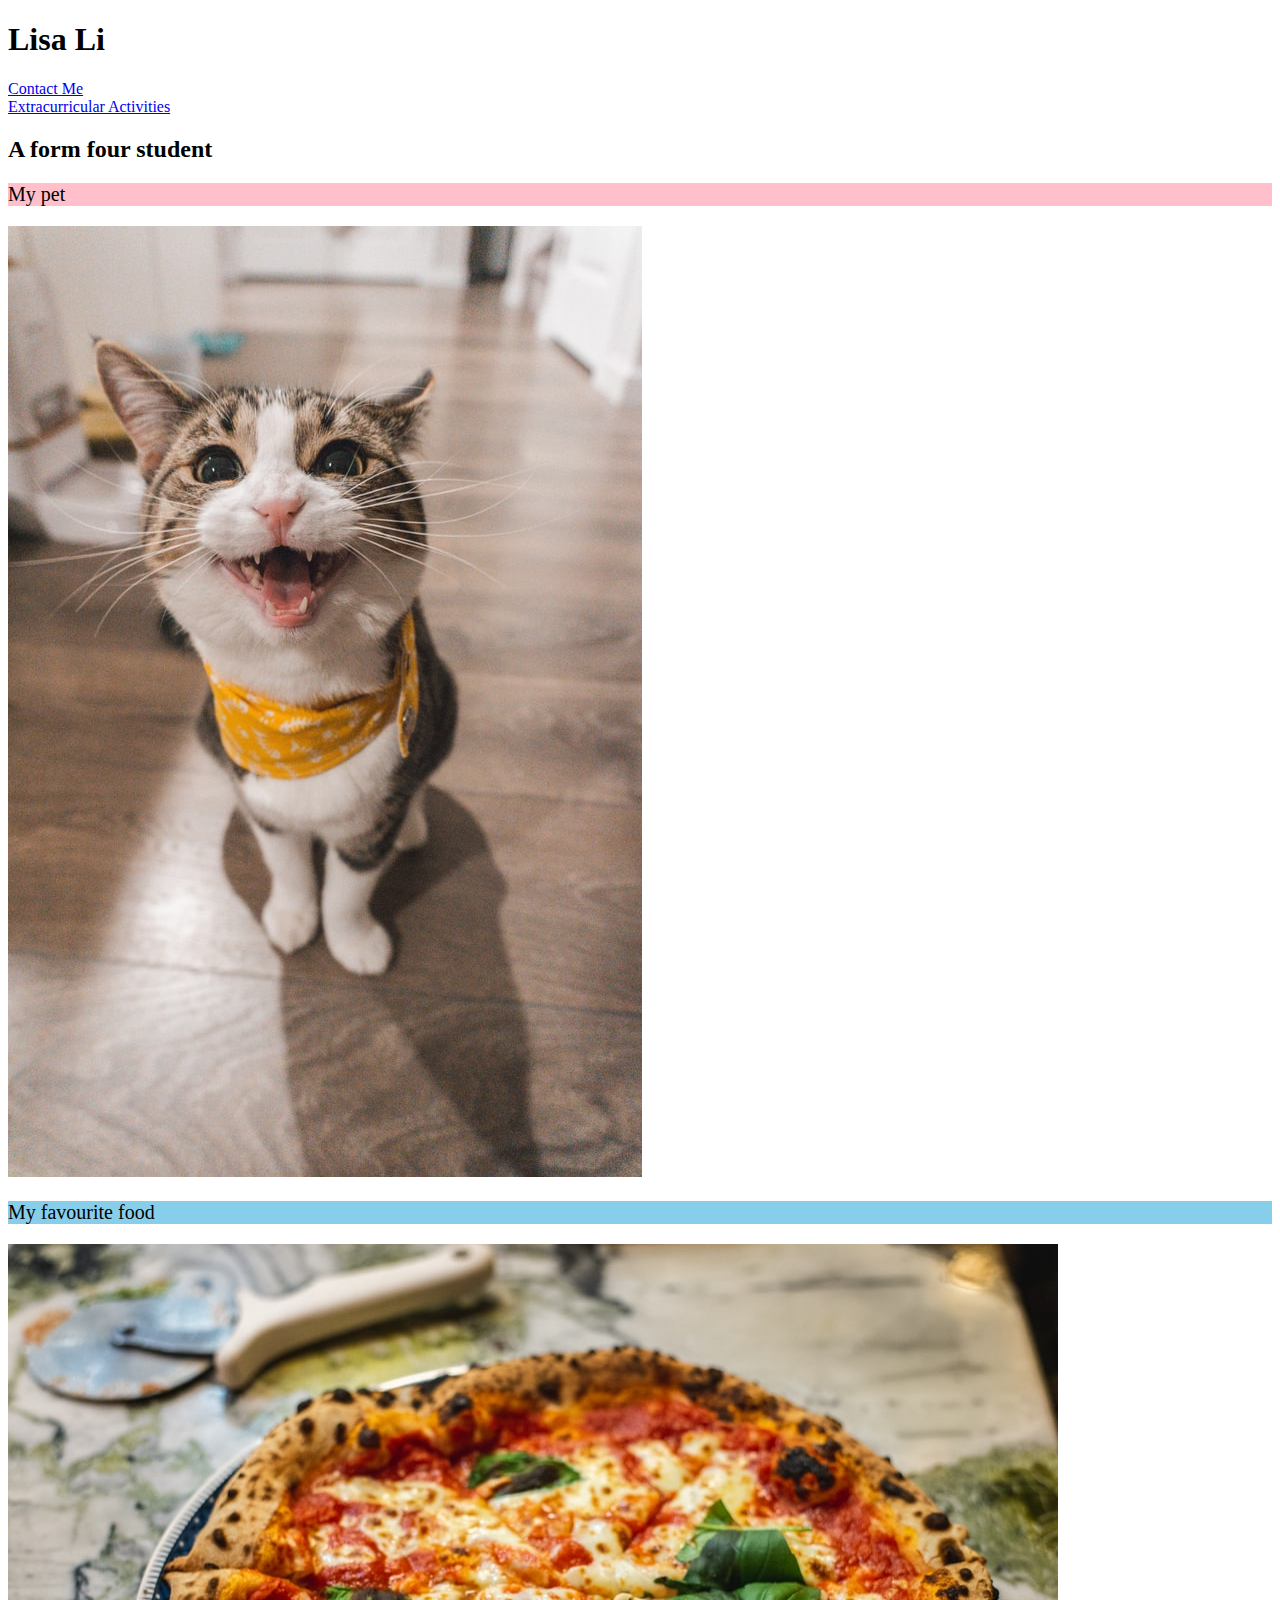
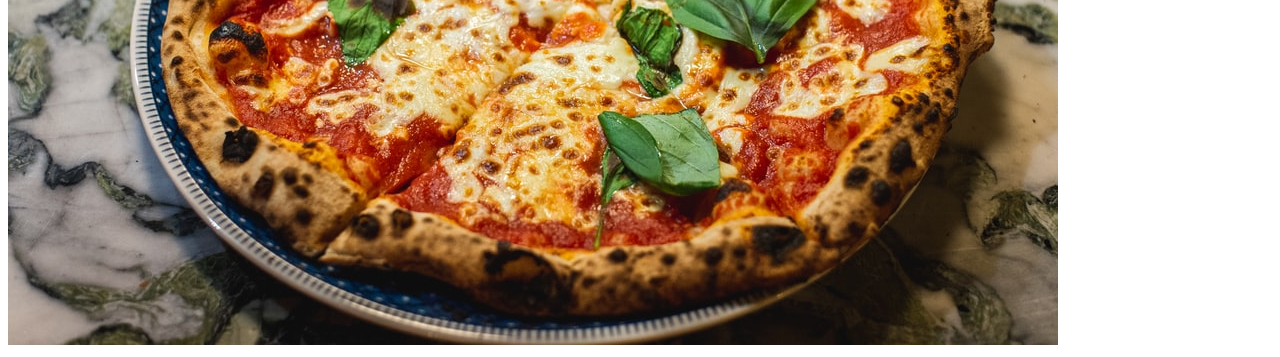
==== F4A27LisaLi/index.html @ 2c1d2cdb "Add files via upload" ====
<!doctype html>
<html>
<head>
<meta charset="utf-8">
<title>Index</title>
</head>
 
<body>
	<h1>Lisa Li</h1>
	<a href="contactme.html">Contact Me</a> 
	<br>
	<a href="extracurricular.html">Extracurricular Activities</a>
	<h2>A form four student</h2>
	<p style="background-color: pink; font-size: 20px">My pet</p>
	<img src="image/cat.jpg">
	<p style="background-color: skyblue; font-size: 20px">My favourite food</p> 
	<img src="image/pizza.jpg"/>
</body>
	
</html>
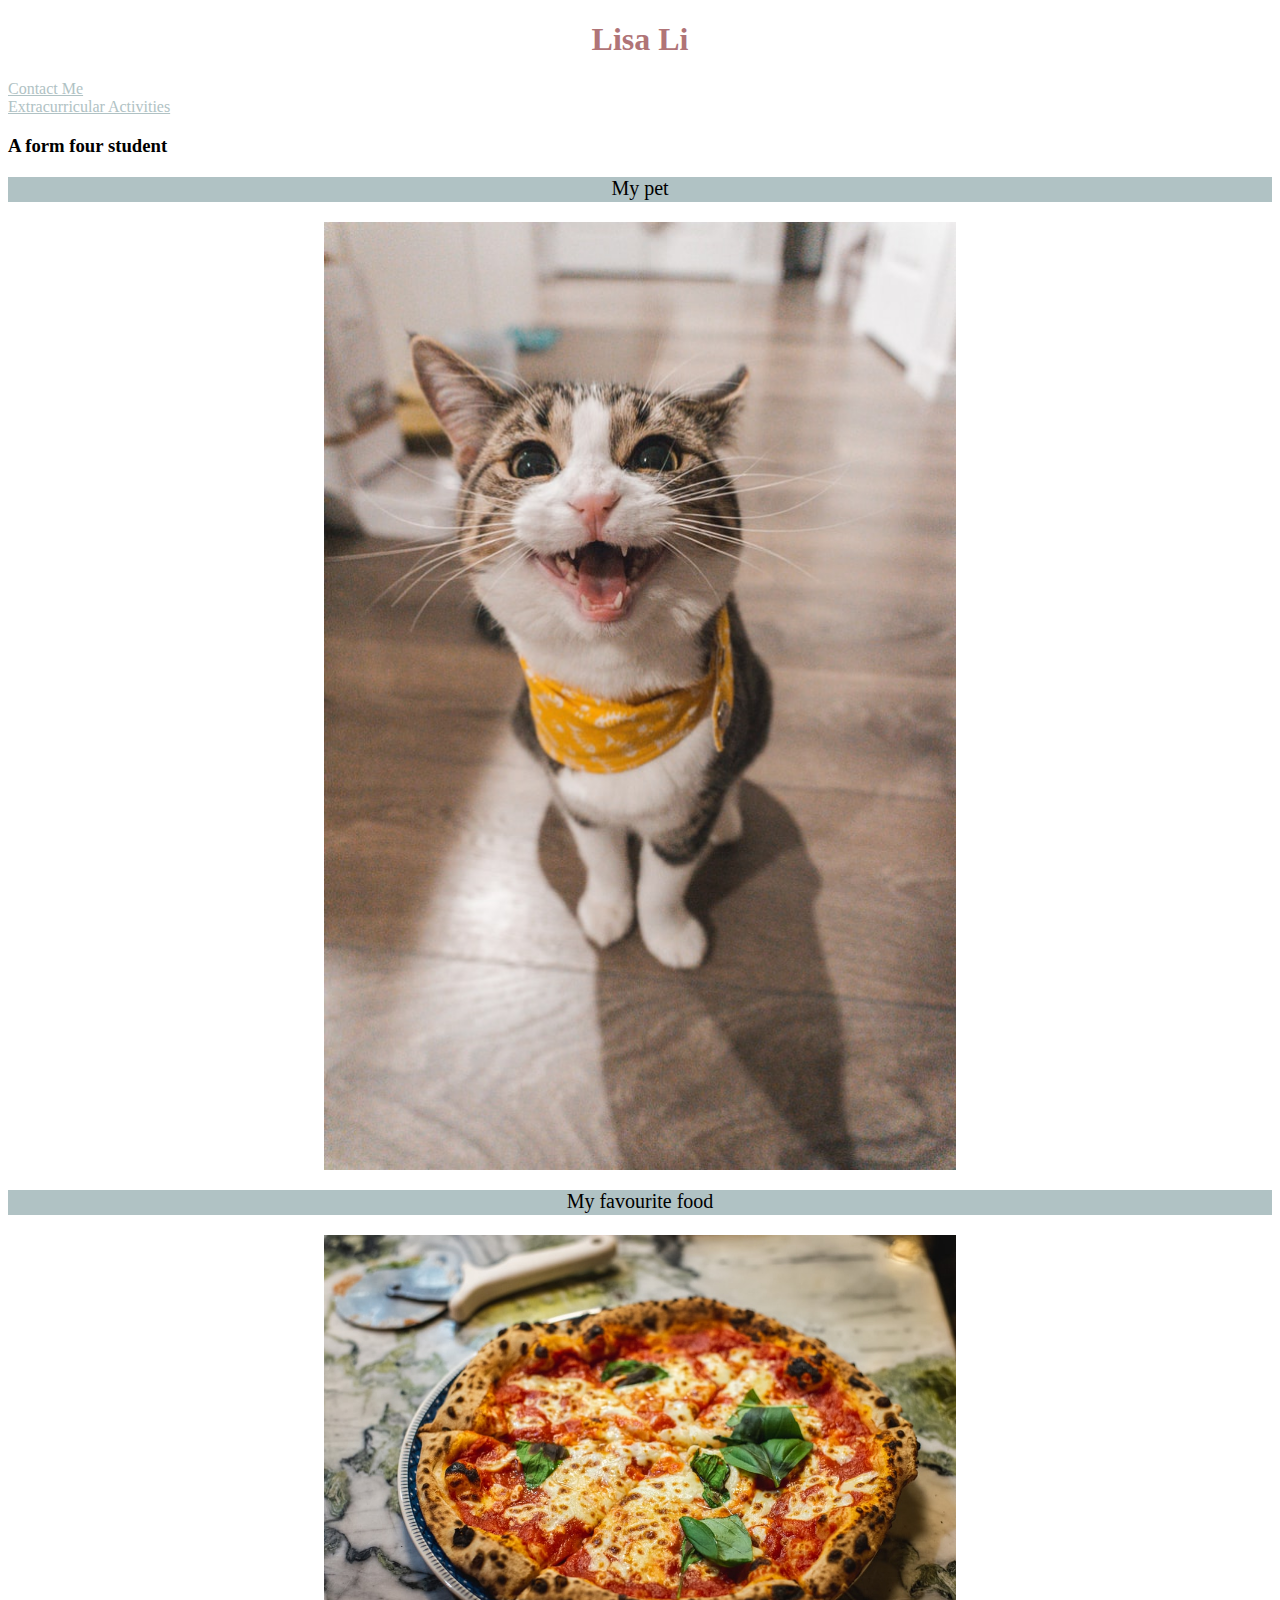
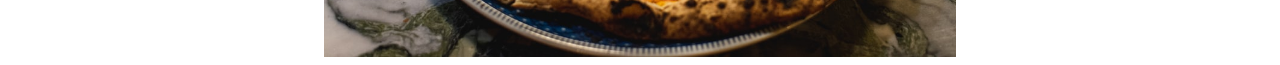
==== commit 58182c5d: "Add files via upload" ====
--- a/F4A27LisaLi/index.html
+++ b/F4A27LisaLi/index.html
@@ -5,16 +5,32 @@
 <title>Index</title>
 </head>
  
-<body>
-	<h1>Lisa Li</h1>
-	<a href="contactme.html">Contact Me</a> 
+<body style="background-color:  color: #F1E7E3">
+	<h1 style="text-align: center; color: #B07477">Lisa Li</h1>
+	<a href="contactme.html" style="color: #B0C2C4;">Contact Me</a> 
 	<br>
-	<a href="extracurricular.html">Extracurricular Activities</a>
-	<h2>A form four student</h2>
-	<p style="background-color: pink; font-size: 20px">My pet</p>
-	<img src="image/cat.jpg">
-	<p style="background-color: skyblue; font-size: 20px">My favourite food</p> 
-	<img src="image/pizza.jpg"/>
+	<a href="extracurricular.html" style="color: #B0C2C4;">Extracurricular Activities</a>
+	<h3>A form four student</h3>
+	<p style="background-color: #B0C2C4; 
+			  font-size: 20px;
+			  font-family: Cambria, 'Hoefler Text', 'Liberation Serif', Times, 'Times New Roman', 'serif';
+			  display: block;
+  			  height: 25px;
+			  text-align: center;">My pet</p>
+	<img src="image/cat.jpg" style=" display: block;
+  									 margin-left: auto;
+   									 margin-right: auto;
+  									 width: 50%;">
+	<p style="background-color: #B0C2C4; 
+			  font-size: 20px;
+			  font-family: Cambria, 'Hoefler Text', 'Liberation Serif', Times, 'Times New Roman', 'serif';
+			  display: block;
+  			  height: 25px;
+			  text-align: center;">My favourite food</p> 
+	<img src="image/pizza.jpg" style=" display: block;
+  									   margin-left: auto;
+  									   margin-right: auto;
+  									   width: 50%;">
 </body>
 	
 </html>
